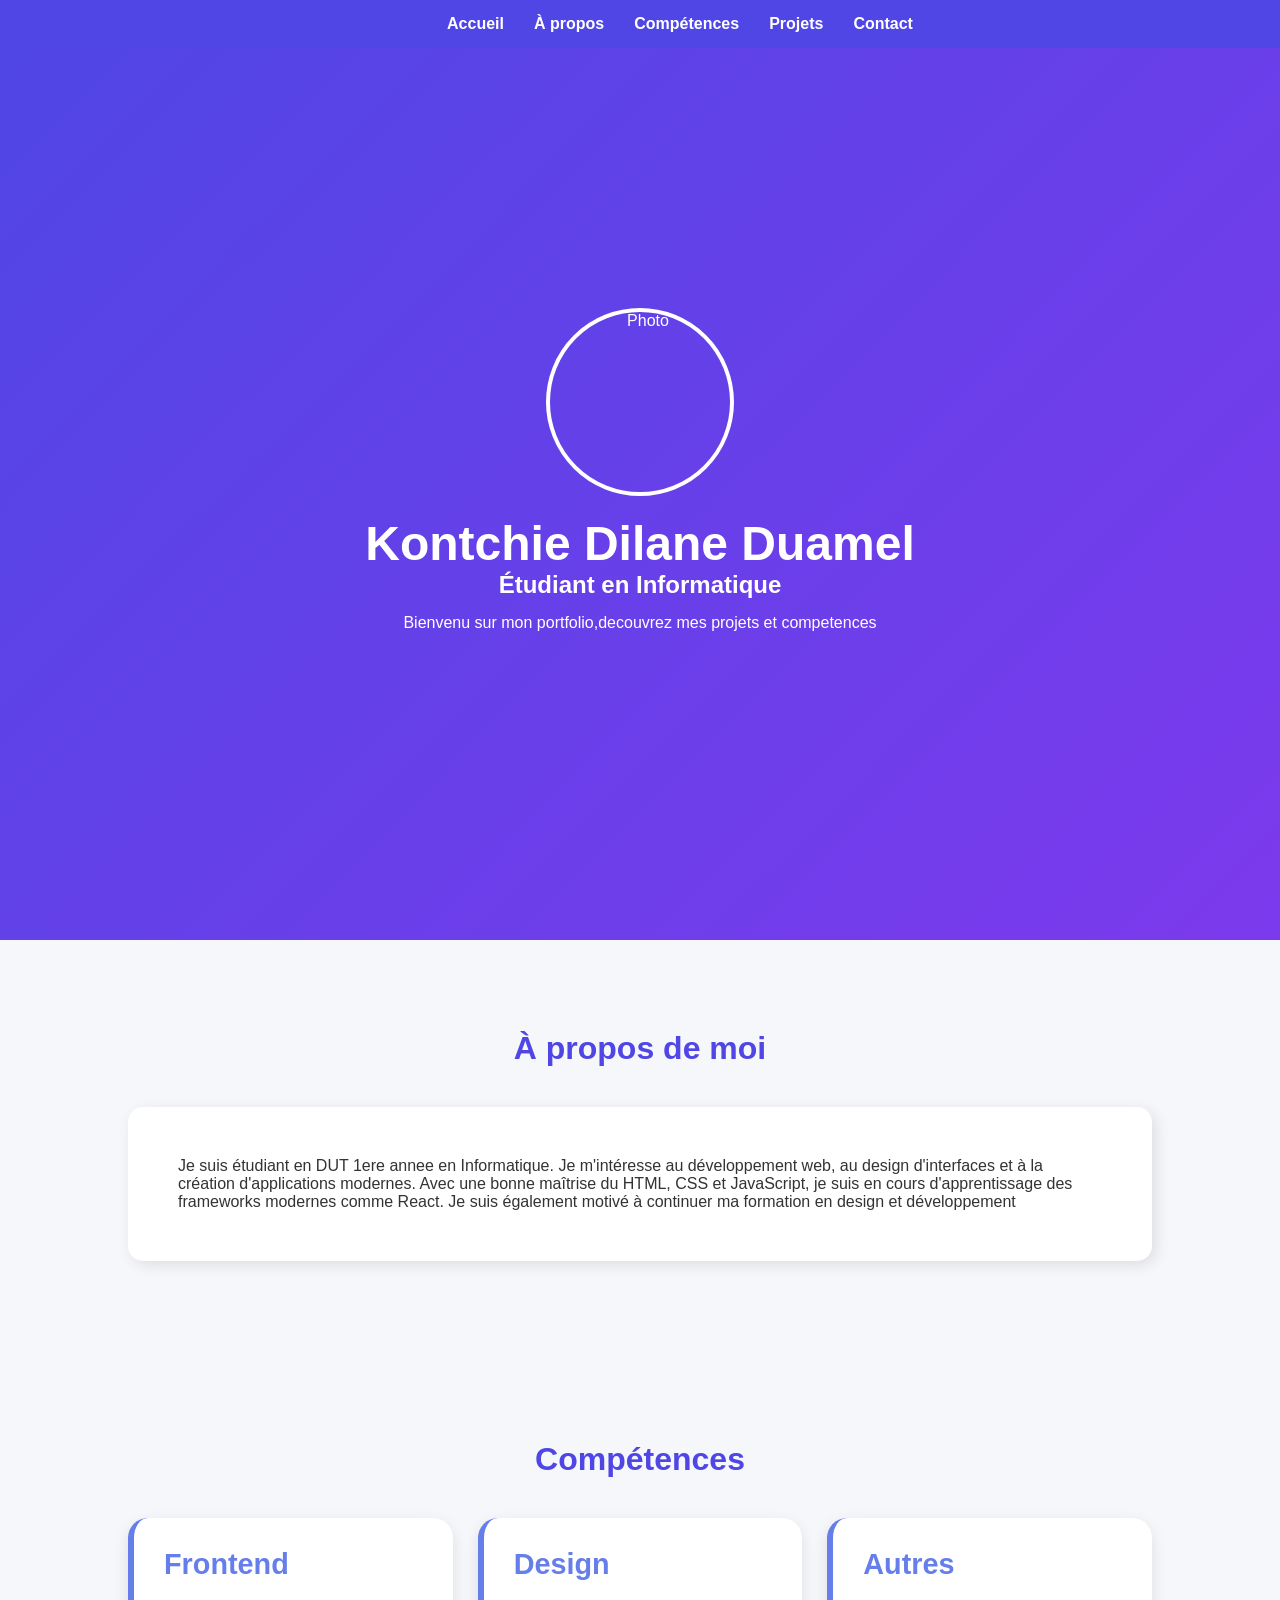
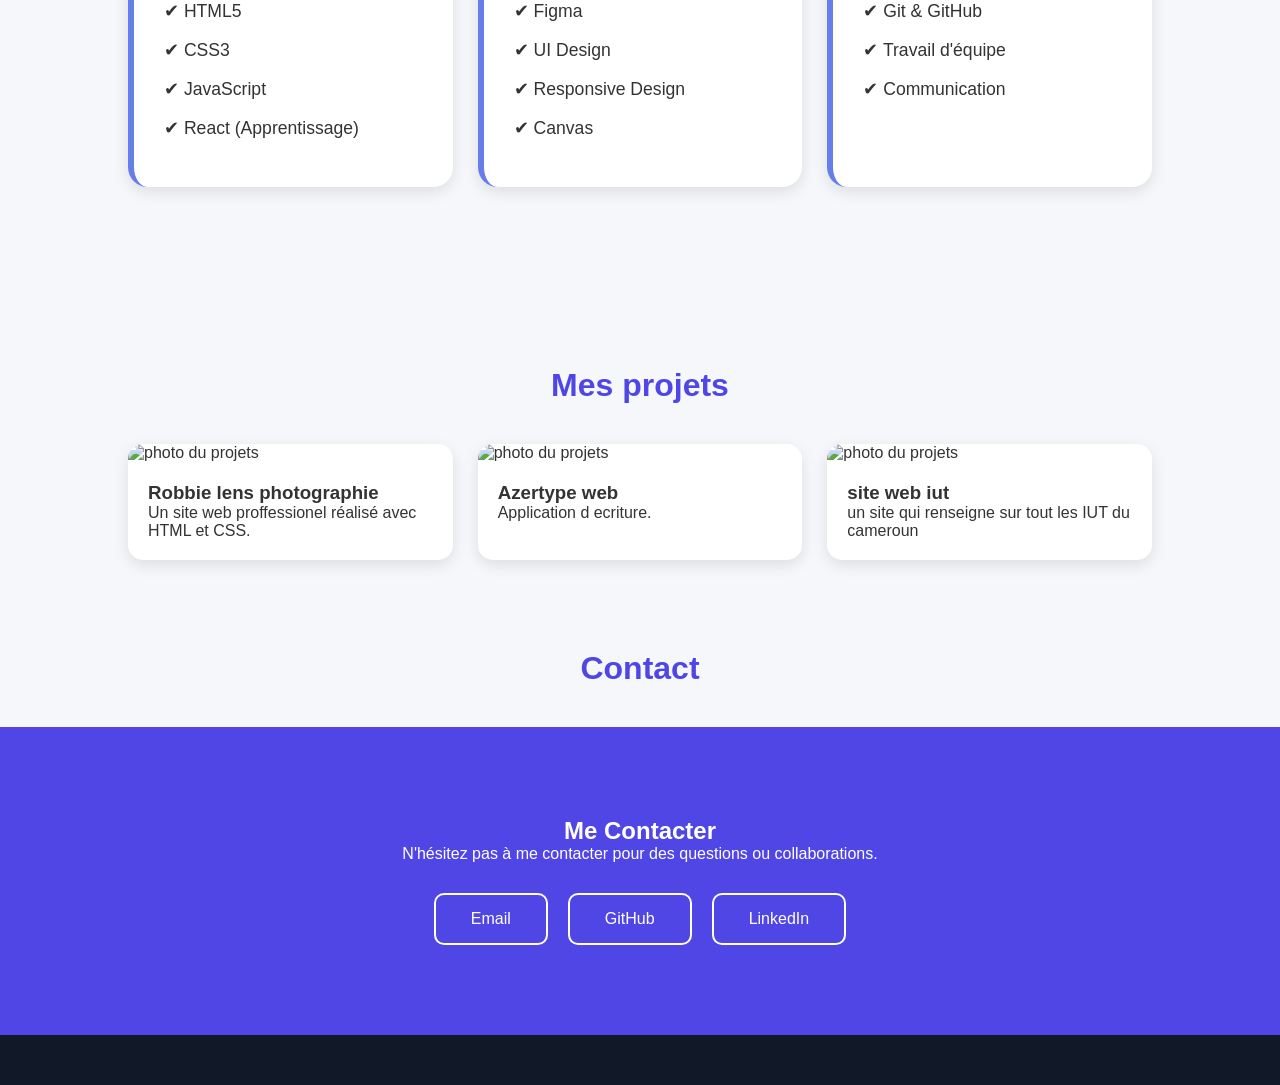
==== index.html @ 1c69bd16 "Rename portfolio.html to index.html" ====
<!DOCTYPE html>
<html lang="fr">
<head>
    <meta charset="UTF-8">
    <meta name="viewport" content="width=device-width, initial-scale=1.0">
    <title>portfolio de Kontchie Dilane</title>
    <link rel="stylesheet" href="style.css">
</head>
<body>
<body>

<nav>
<ul>
<li><a href="#accueil">Accueil</a></li>
<li><a href="#apropos">À propos</a></li>
<li><a href="#competences">Compétences</a></li>
<li><a href="#projets">Projets</a></li>
<li><a href="#contact">Contact</a></li>
</ul>
</nav>

<section class="hero" id="accueil">

<img src="4.jpeg" alt="Photo">

<h1>Kontchie Dilane Duamel</h1>

<h2>Étudiant en Informatique</h2>

<p>
Bienvenu sur mon portfolio,decouvrez mes projets et competences
</p>
</section>

<section id="apropos">

<h2 class="section-title">À propos de moi</h2>

<div class="about">

<div class="card">

<p>
Je suis étudiant en DUT 1ere annee en Informatique.
Je m'intéresse au développement web, au design d'interfaces et à la création d'applications modernes. 
Avec une bonne maîtrise du HTML, CSS et JavaScript, je suis en cours d'apprentissage des frameworks modernes comme React. Je suis également motivé à continuer ma formation en design et développement
</p>
</div>

</section>
<section id="competences">

    <h2 class="section-title">Compétences</h2>

    <div class="skills-container">

        <div class="skill-card">
            <h3>Frontend</h3>

            <ul>
                <li>✔ HTML5</li>
                <li>✔ CSS3</li>
                <li>✔ JavaScript</li>
                <li>✔ React (Apprentissage)</li>
            </ul>
        </div>

        <div class="skill-card">
            <h3>Design</h3>

            <ul>
                <li>✔ Figma</li>
                <li>✔ UI Design</li>
                <li>✔ Responsive Design</li>
                <li>✔ Canvas</li>
            </ul>
        </div>

        <div class="skill-card">
            <h3>Autres</h3>

            <ul>
                <li>✔ Git & GitHub</li>
                <li>✔ Travail d'équipe</li>
                <li>✔ Communication</li>
            </ul>
        </div>

    </div>


</section>


<section id="projets">

<h2 class="section-title">Mes projets</h2>

<div class="projects">

<div class="project">
<img src="1.png" alt="photo du projets">
<div class="project-content">
<h3>Robbie lens photographie</h3>
<p>Un site web proffessionel  réalisé avec HTML et CSS.</p>
</div>
</div>

<div class="project">
<img src="2.png" alt="photo du projets">
<div class="project-content">
<h3>Azertype web</h3>
<p>Application d ecriture.</p>
</div>
</div>

<div class="project">
<img src="3.png" alt="photo du projets">
<div class="project-content">
<h3>site web iut</h3>
<p>un site qui renseigne sur tout les IUT du cameroun</p>
</div>
</div>

</div>

</section>
<h2 class="section-title" style="color:#4F46E5;">
Contact
</h2>
<section class="contact-section">
    <h2 class="center">Me Contacter</h2>

    <p class="center">
        N'hésitez pas à me contacter pour des questions ou collaborations.
    </p>

    <div class="contact-links">

        <a href="dilanesanders@gmail.com">
            Email
        </a>

        <a href="https://github.com/dilanesanders-gif" target="_blank">
            GitHub
        </a>

        <a href="https://linkedin.com/in/Dilane Kontchie" target="_blank">
            LinkedIn
        </a>

    </div>

</section>




<footer>

</footer>


</body>
</html>
---- style.css ----
*{
    margin: 0;
    padding: 0;

} 
.cta {
    background: linear-gradient(#8E86B5, #ACAEED);
    font-family: Manrope;
    color: white;
    border-radius: 50px;
    padding: 20px 30px;
}
body{
    font-family:Segoe UI,sans-serif;
    background:#f5f7fa;
    color:#333;
}

/* NAVIGATION */

nav{
    position:fixed;
    width:100%;
    top:0;
    left:0;
    background:#4F46E5;
    padding:15px 40px;
    z-index:1000;
}

nav ul{
    display:flex;
    justify-content:center;
    list-style:none;
    gap:30px;
}

nav a{
    color:white;
    text-decoration:none;
    font-weight:bold;
}

nav a:hover{
    color:#ddd;
}

/* HERO */

.hero{
    min-height:100vh;
    background:linear-gradient(135deg,#4F46E5,#7C3AED);
    display:flex;
    justify-content:center;
    align-items:center;
    flex-direction:column;
    text-align:center;
    color:white;
    padding:20px;
}

.hero img{
    width:180px;
    height:180px;
    border-radius:50%;
    object-fit:cover;
    border:4px solid white;
    margin-bottom:20px;
}

.hero h1{
    font-size:3rem;
}

.hero p{
    margin-top:15px;
    max-width:700px;
}

.btn{
    margin-top:25px;
    display:inline-block;
    padding:12px 25px;
    background:white;
    color:#4F46E5;
    text-decoration:none;
    border-radius:8px;
    font-weight:bold;
}

/* SECTION */

section{
    padding:90px 10%;
}

.section-title{
    text-align:center;
    margin-bottom:40px;
    color:#4F46E5;
    font-size:2rem;
}

/* ABOUT */

.card{
    background:white;
    padding:50px;
    border-radius:15px;
    box-shadow:4px 4px 15px rgba(0,0,0,0.1);
}

/* COMPETENCES */

.skills-container{
    display:grid;
    grid-template-columns:repeat(auto-fit,minmax(280px,1fr));
    gap:25px;
}

.skill-card{
    background:white;
    padding:30px;
    border-radius:20px;
    box-shadow:0 5px 15px rgba(0,0,0,0.1);
    border-left:6px solid #667eea;
}

.skill-card h3{
    color:#667eea;
    margin-bottom:20px;
    font-size:1.8rem;
}

.skill-card ul{
    list-style:none;
}

.skill-card li{
    margin:18px 0;
    font-size:1.1rem;
}

.html{width:90%;}
.css{width:85%;}
.js{width:70%;}
.figma{width:80%;}

/* PROJETS */

.projects{
    display:grid;
    grid-template-columns:repeat(auto-fit,minmax(280px,1fr));
    gap:25px;
}

.project{
    background:white;
    border-radius:15px;
    overflow:hidden;
    box-shadow:0 5px 15px rgba(0,0,0,.1);
    transition:.3s;
}

.project:hover{
    transform:translateY(-10px);
}

.project img{
    width:100%;
    height:200px;
    object-fit:cover;
}

.project-content{
    padding:20px;
}
/* CONTACT */
.contact-section{
     background:#4F46E5;
    align-items: center;
}
.contact-links{
    display:flex;
    justify-content:center;
    gap:20px;
    flex-wrap:wrap;
    margin-top:30px;
}

.contact-links a{
    text-decoration:none;
    color:white;
    border:2px solid white;
    padding:15px 35px;
    border-radius:10px;
    transition:0.3s;
}

.contact-links a:hover{
    background:white;
    color:#667eea;
}
.center{
    display: flex;
    justify-content: center;
    color: white;
}

/* FOOTER */

footer{
    background:#111827;
    color:white;
    text-align:center;
    padding:25px;
}

/* RESPONSIVE */

@media(max-width:768px){

.about{
    grid-template-columns:1fr;
}

.hero h1{
    font-size:2rem;
}

nav ul{
    flex-wrap:wrap;
} 
  }
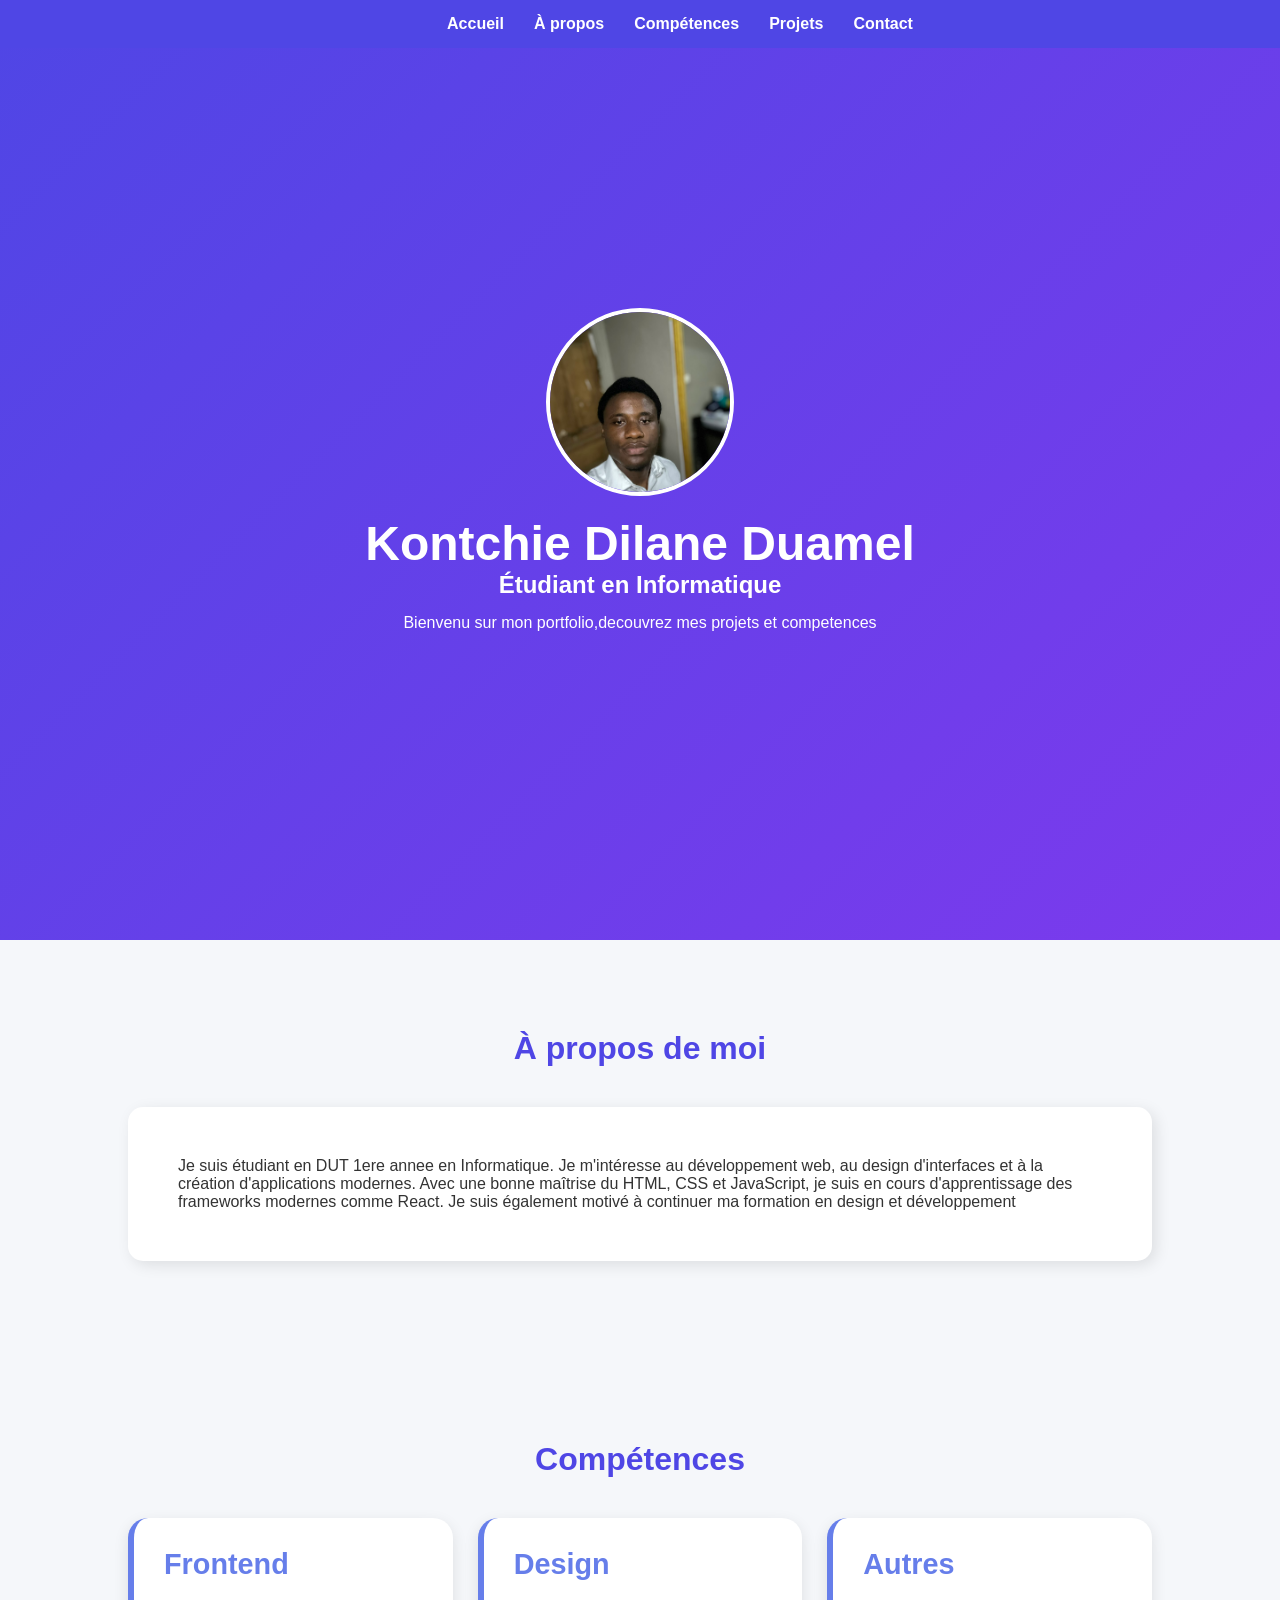
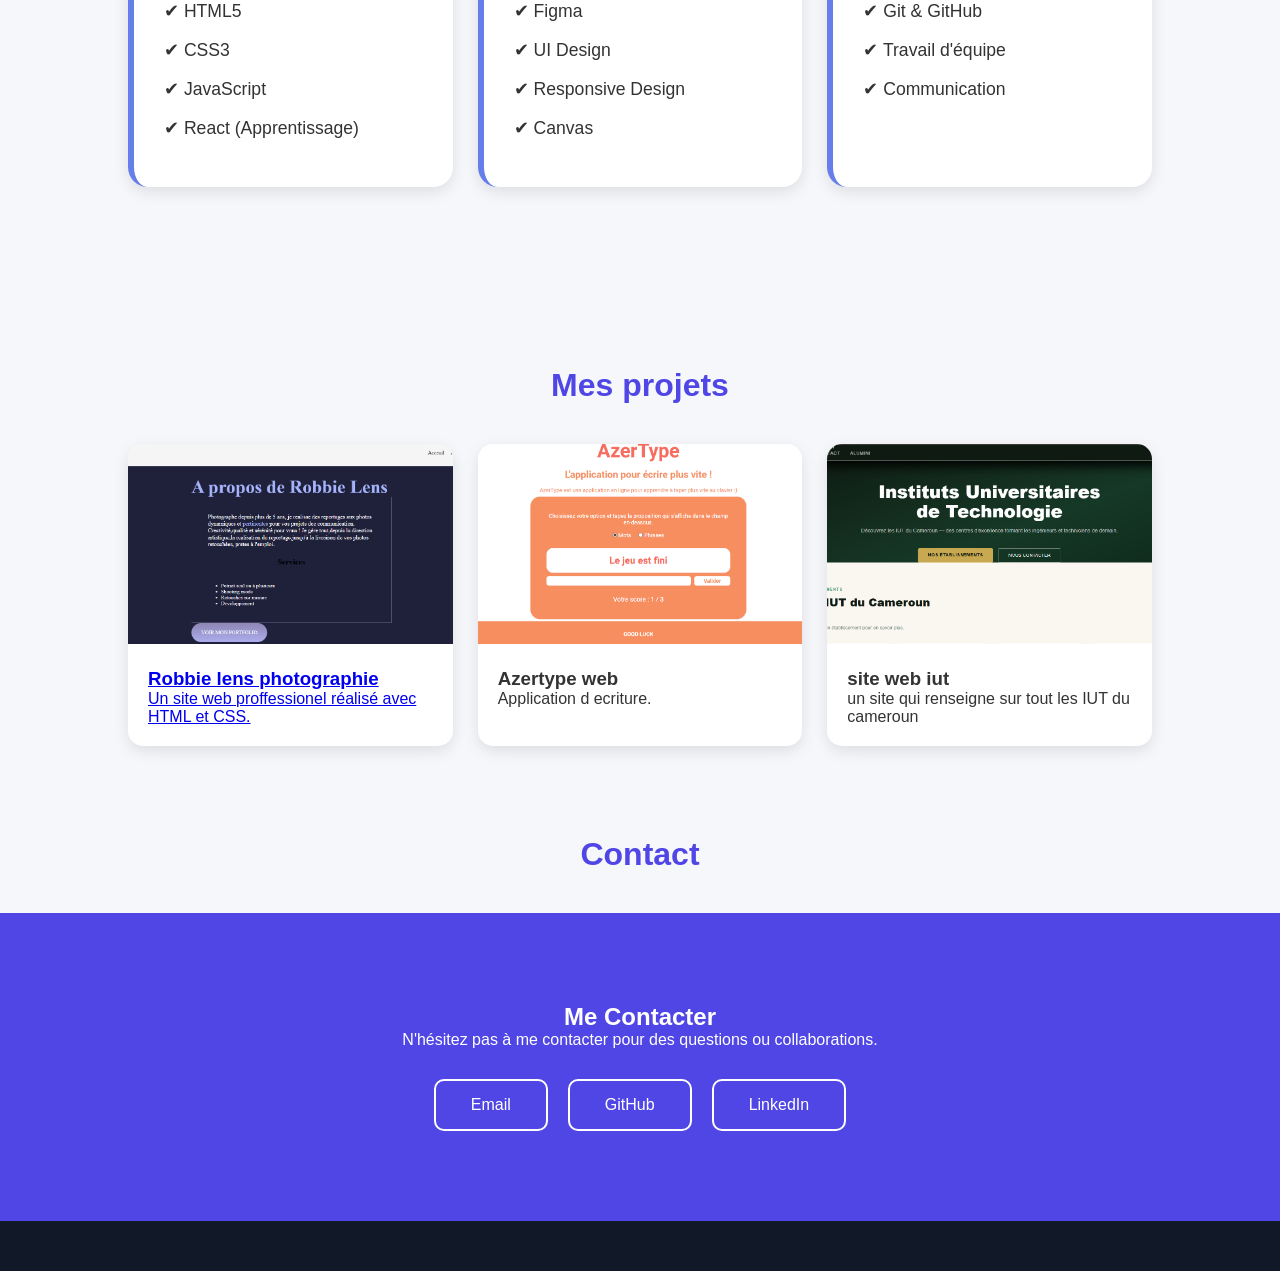
==== commit e7753b1e: "Update index.html" ====
--- a/index.html
+++ b/index.html
@@ -99,11 +99,13 @@
 <div class="projects">
 
 <div class="project">
+<a href="https://robbie-lens-eight.vercel.app/" target="_blank">
 <img src="1.png" alt="photo du projets">
 <div class="project-content">
 <h3>Robbie lens photographie</h3>
 <p>Un site web proffessionel  réalisé avec HTML et CSS.</p>
 </div>
+</a>
 </div>
 
 <div class="project">
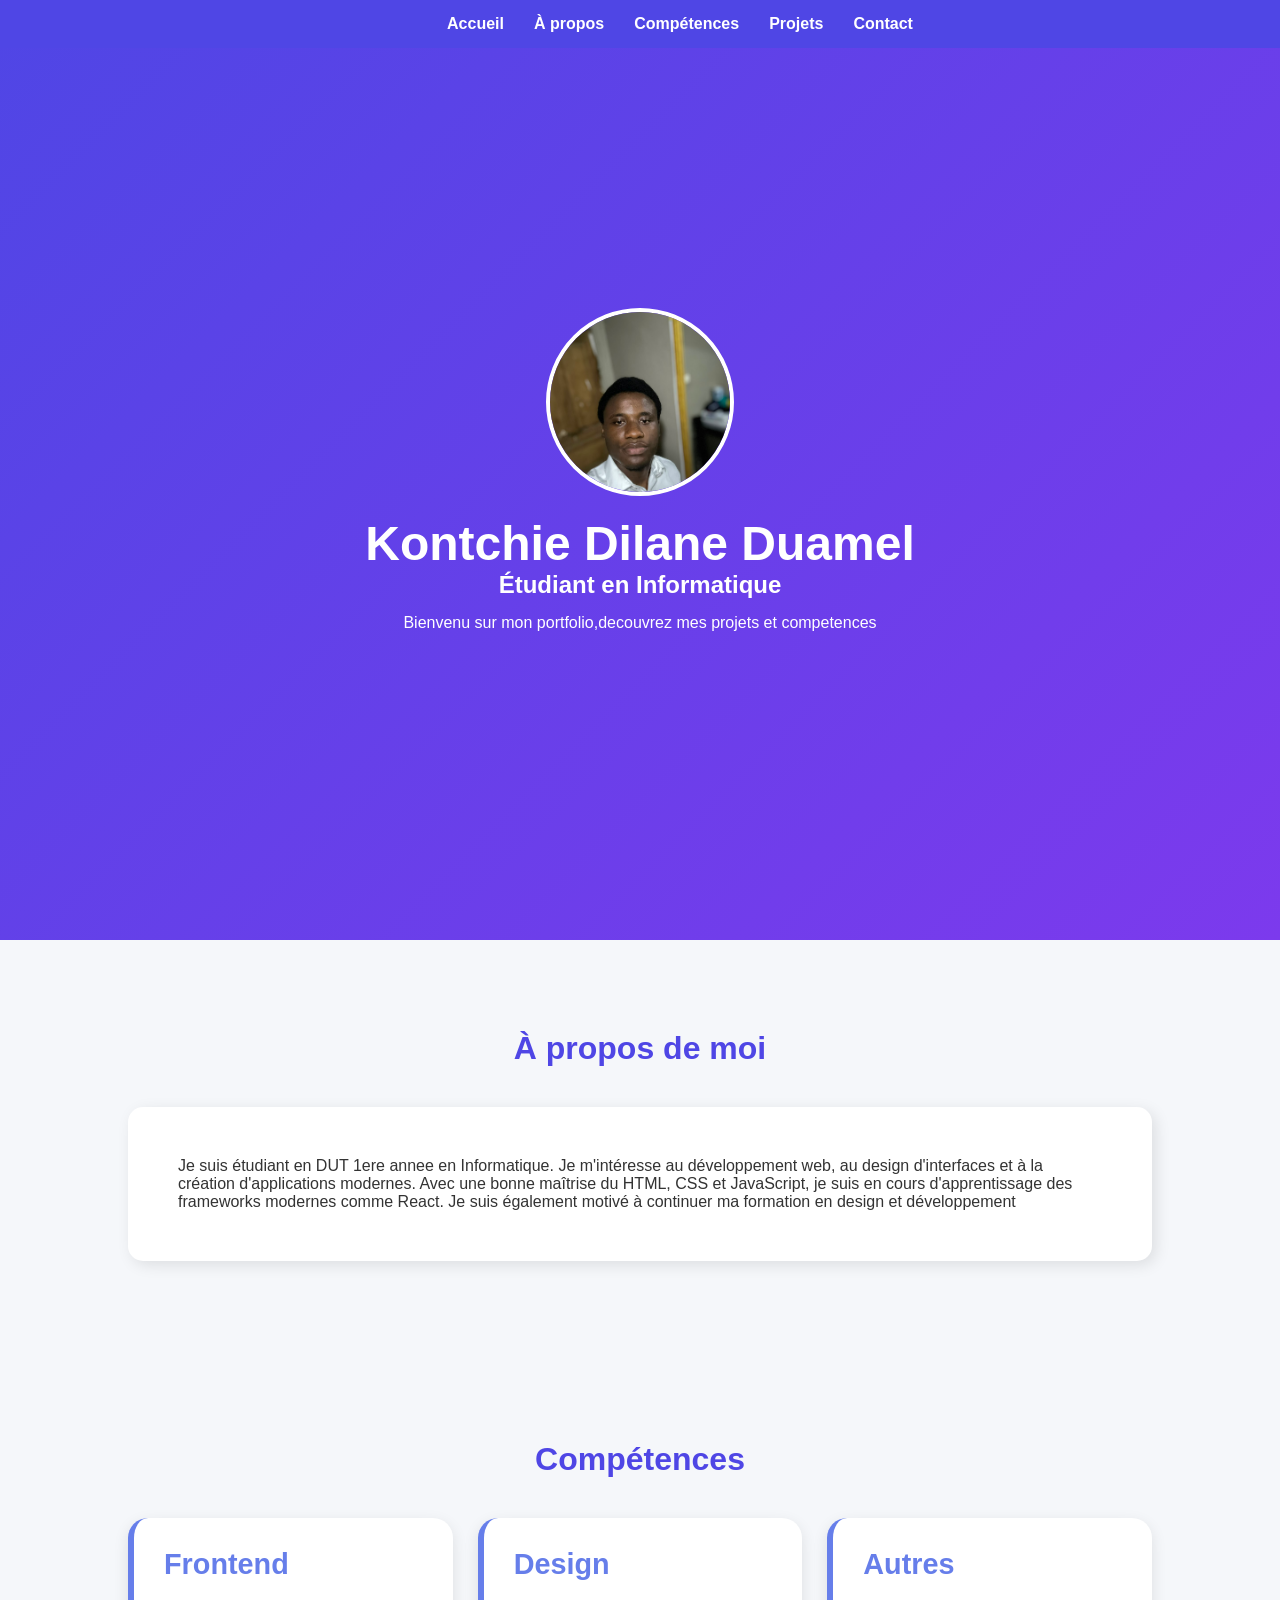
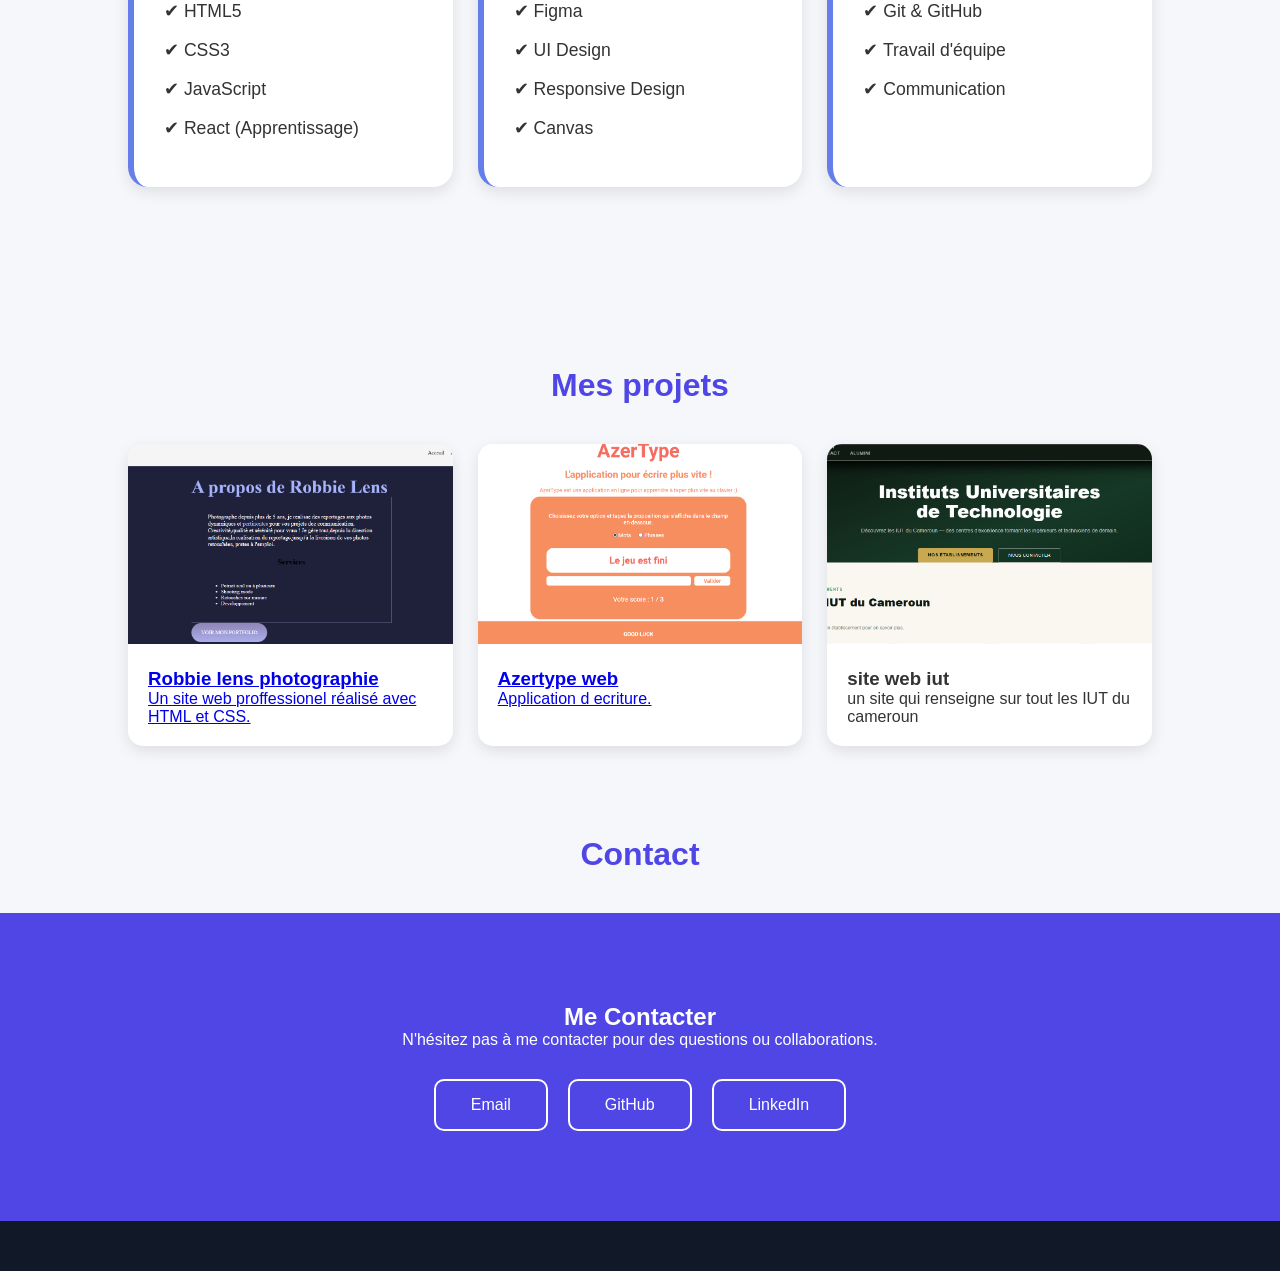
==== commit 0e9d3c4e: "Update index.html" ====
--- a/index.html
+++ b/index.html
@@ -109,11 +109,13 @@
 </div>
 
 <div class="project">
+<a href="https://azertype-orcin.vercel.app/" target="_blank">
 <img src="2.png" alt="photo du projets">
 <div class="project-content">
 <h3>Azertype web</h3>
 <p>Application d ecriture.</p>
 </div>
+</a>
 </div>
 
 <div class="project">
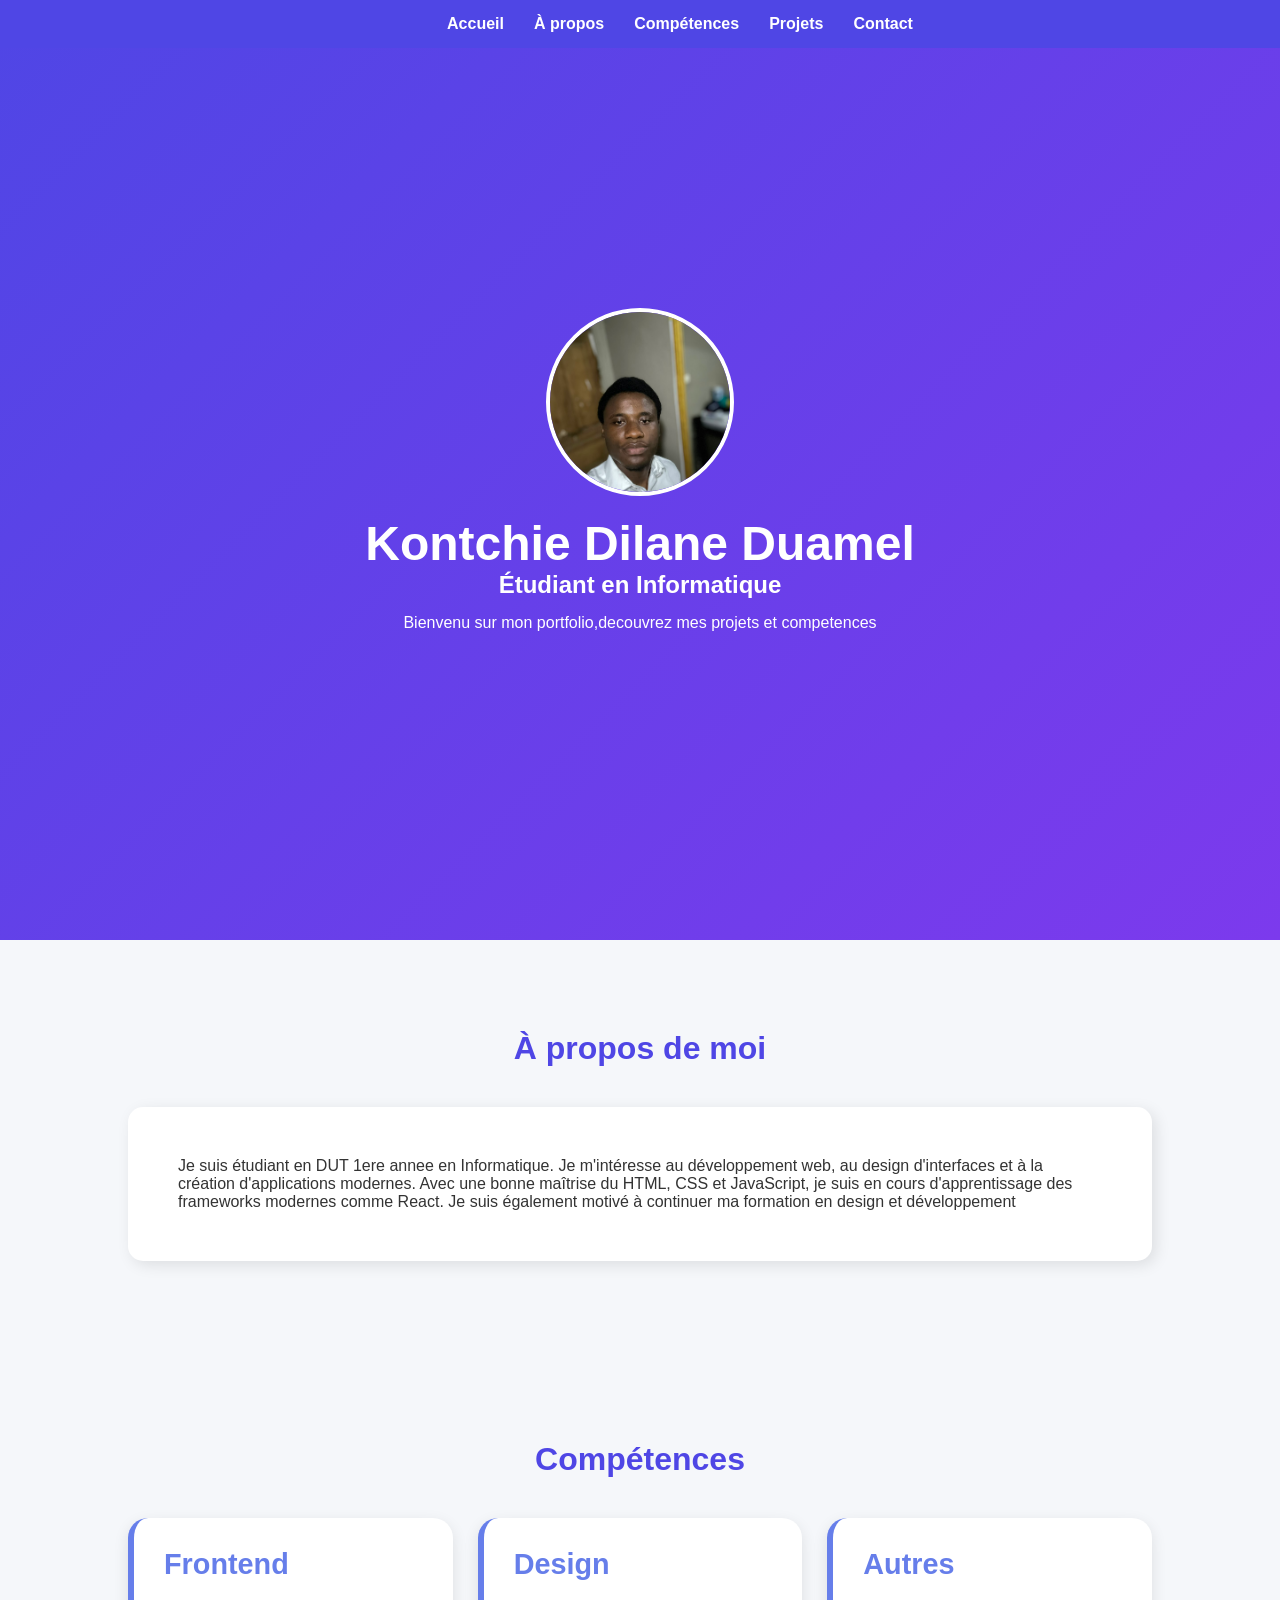
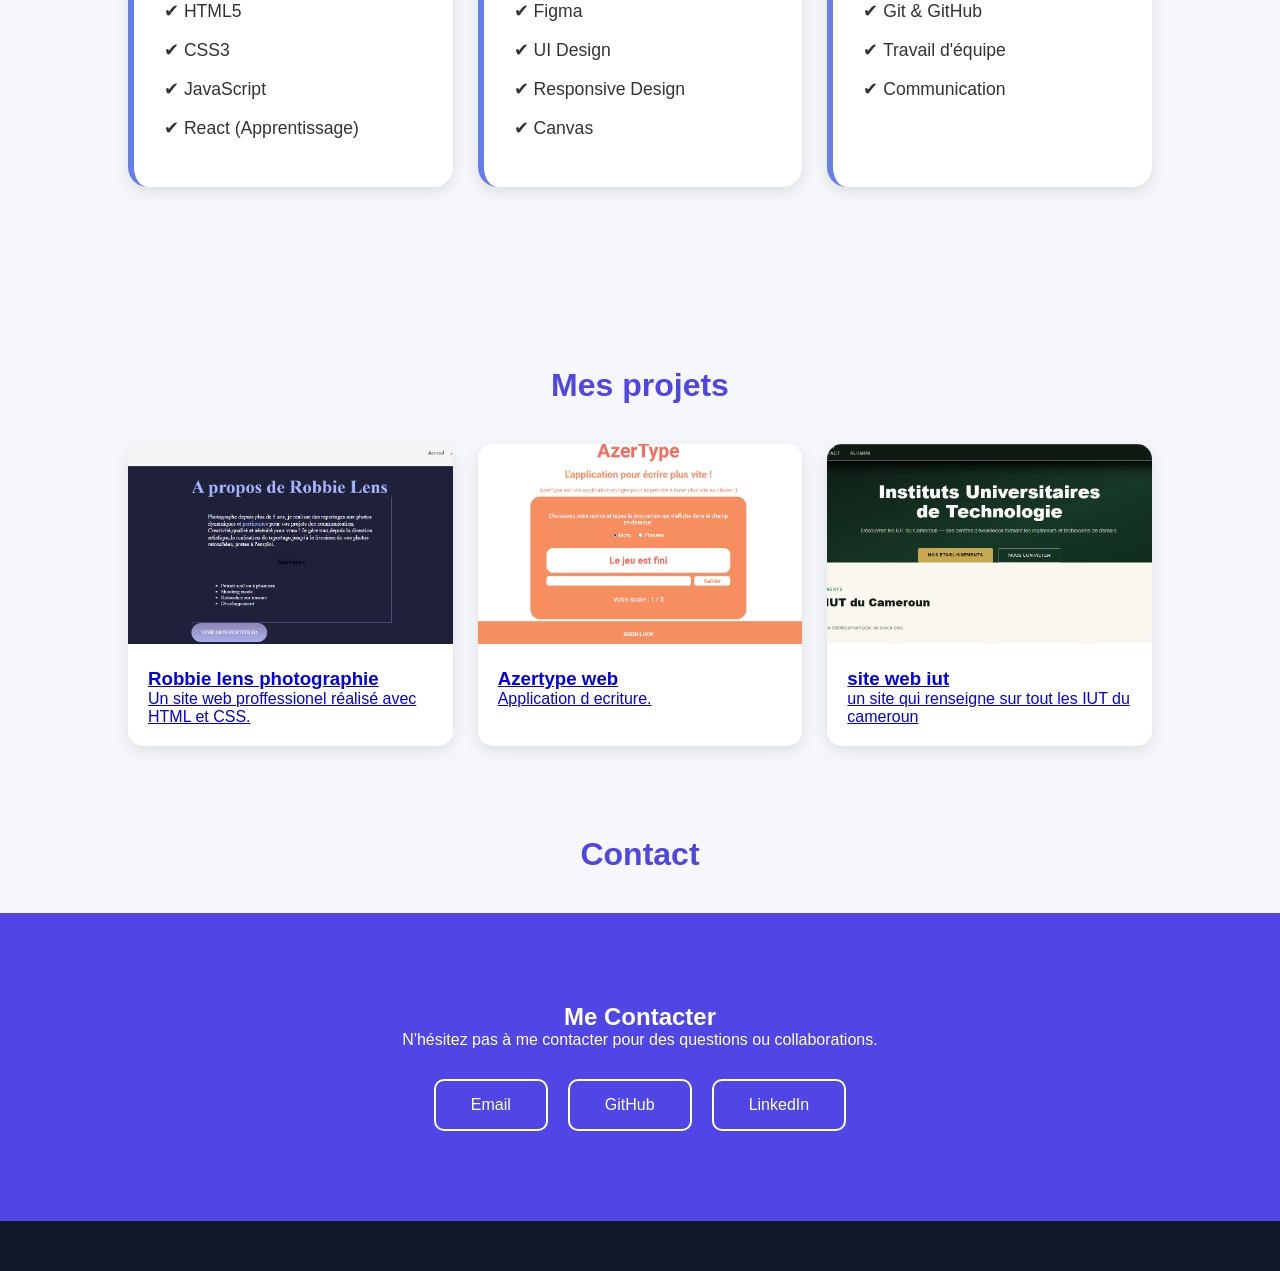
==== commit bedaa975: "Update index.html" ====
--- a/index.html
+++ b/index.html
@@ -119,11 +119,13 @@
 </div>
 
 <div class="project">
+    <a href="https://iut-five.vercel.app/index.html" target="_blank">
 <img src="3.png" alt="photo du projets">
 <div class="project-content">
 <h3>site web iut</h3>
 <p>un site qui renseigne sur tout les IUT du cameroun</p>
 </div>
+ </a>  
 </div>
 
 </div>
